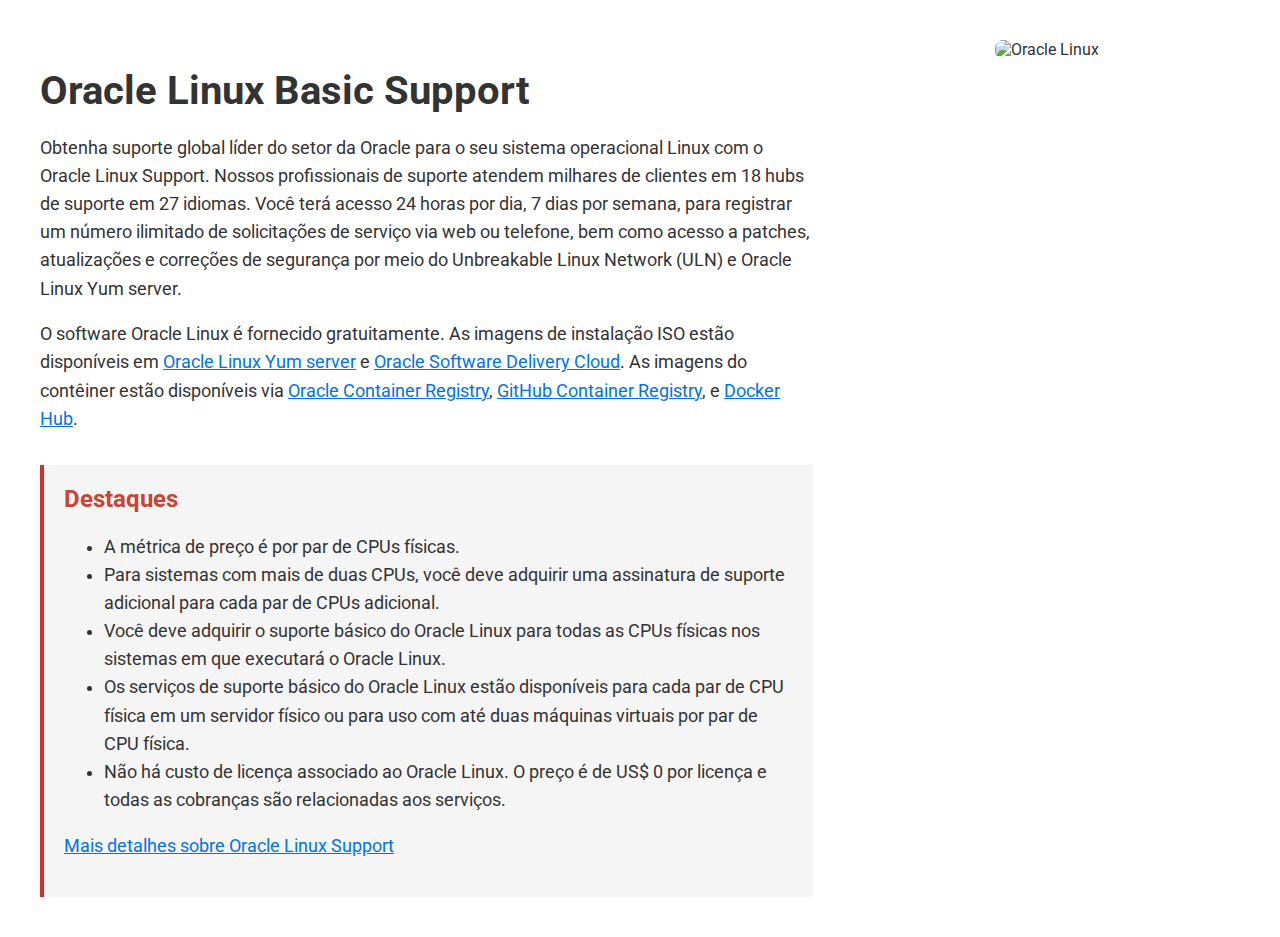
==== index.html @ 07af6cfa "fixbug" ====
<!DOCTYPE html>
<html lang="pt-BR">
<head>
  <meta charset="UTF-8">
  <meta name="viewport" content="width=device-width, initial-scale=1.0">
  <title>Oracle Linux Basic Support</title>
  <link href="https://fonts.googleapis.com/css2?family=Roboto&display=swap" rel="stylesheet">
</head>
<body style="font-family: 'Roboto', sans-serif; background-color: #ffffff; margin: 0; padding: 0; color: #333; min-height: 100vh;">

  <div style="max-width: 1200px; margin: 0 auto; padding: 40px 20px; display: flex; flex-wrap: wrap; gap: 40px;">
    <div style="flex: 2; min-width: 300px;">
      <h1 style="font-size: 2.5em; margin-bottom: 0.5em; font-weight: bold;">Oracle Linux Basic Support</h1>
      <p style="font-size: 1.1em; line-height: 1.6;">
        Obtenha suporte global líder do setor da Oracle para o seu sistema operacional Linux com o Oracle Linux Support.
        Nossos profissionais de suporte atendem milhares de clientes em 18 hubs de suporte em 27 idiomas.
        Você terá acesso 24 horas por dia, 7 dias por semana, para registrar um número ilimitado de solicitações de serviço via web ou telefone, bem como acesso a patches, atualizações e correções de segurança por meio do Unbreakable Linux Network (ULN) e Oracle Linux Yum server.
      </p>
      <p style="font-size: 1.1em; line-height: 1.6;">
        O software Oracle Linux é fornecido gratuitamente. As imagens de instalação ISO estão disponíveis em
        <a href="https://yum.oracle.com/" target="_blank" style="color: #0073e6; text-decoration: none; text-decoration: underline;">Oracle Linux Yum server</a> e
        <a href="https://edelivery.oracle.com/osdc/faces/Home.jspx" target="_blank" style="color: #0073e6; text-decoration: none; text-decoration: underline;">Oracle Software Delivery Cloud</a>.
        As imagens do contêiner estão disponíveis via
        <a href="https://container-registry.oracle.com/" target="_blank" style="color: #0073e6; text-decoration: none; text-decoration: underline;">Oracle Container Registry</a>,
        <a href="https://github.com/oracle/container-images" target="_blank" style="color: #0073e6; text-decoration: none; text-decoration: underline;">GitHub Container Registry</a>, e
        <a href="https://hub.docker.com/u/oracle" target="_blank" style="color: #0073e6; text-decoration: none; text-decoration: underline;">Docker Hub</a>.
      </p>

      <div style="margin-top: 2em; background-color: #f5f5f5; padding: 20px; border-left: 4px solid #d32f2f;">
        <h2 style="margin-top: 0; color: #c74634;">Destaques</h2>
        <ul style="font-size: 1.1em; line-height: 1.6;">
          <li>A métrica de preço é por par de CPUs físicas.</li>
          <li>Para sistemas com mais de duas CPUs, você deve adquirir uma assinatura de suporte adicional para cada par de CPUs adicional.</li>
          <li>Você deve adquirir o suporte básico do Oracle Linux para todas as CPUs físicas nos sistemas em que executará o Oracle Linux.</li>
          <li>Os serviços de suporte básico do Oracle Linux estão disponíveis para cada par de CPU física em um servidor físico ou para uso com até duas máquinas virtuais por par de CPU física.</li>
          <li>Não há custo de licença associado ao Oracle Linux. O preço é de US$ 0 por licença e todas as cobranças são relacionadas aos serviços.</li>
        </ul>
        <p style="font-size: 1.1em; line-height: 1.6;"><a href="https://www.oracle.com/linux/support/" target="_blank" style="color: #0073e6; text-decoration: none; text-decoration: underline;">Mais detalhes sobre Oracle Linux Support</a></p>
      </div>
    </div>

    <div style="flex: 1; min-width: 250px; display: flex; align-items: flex-start; justify-content: center;">
      <img src="https://shop.oracle.com/i/ostore/oimg/OracleLinuxPenguin.jpg" alt="Oracle Linux" style="max-width: 100%; height: auto; border-radius: 8px;">
    </div>
  </div>
</body>
</html>
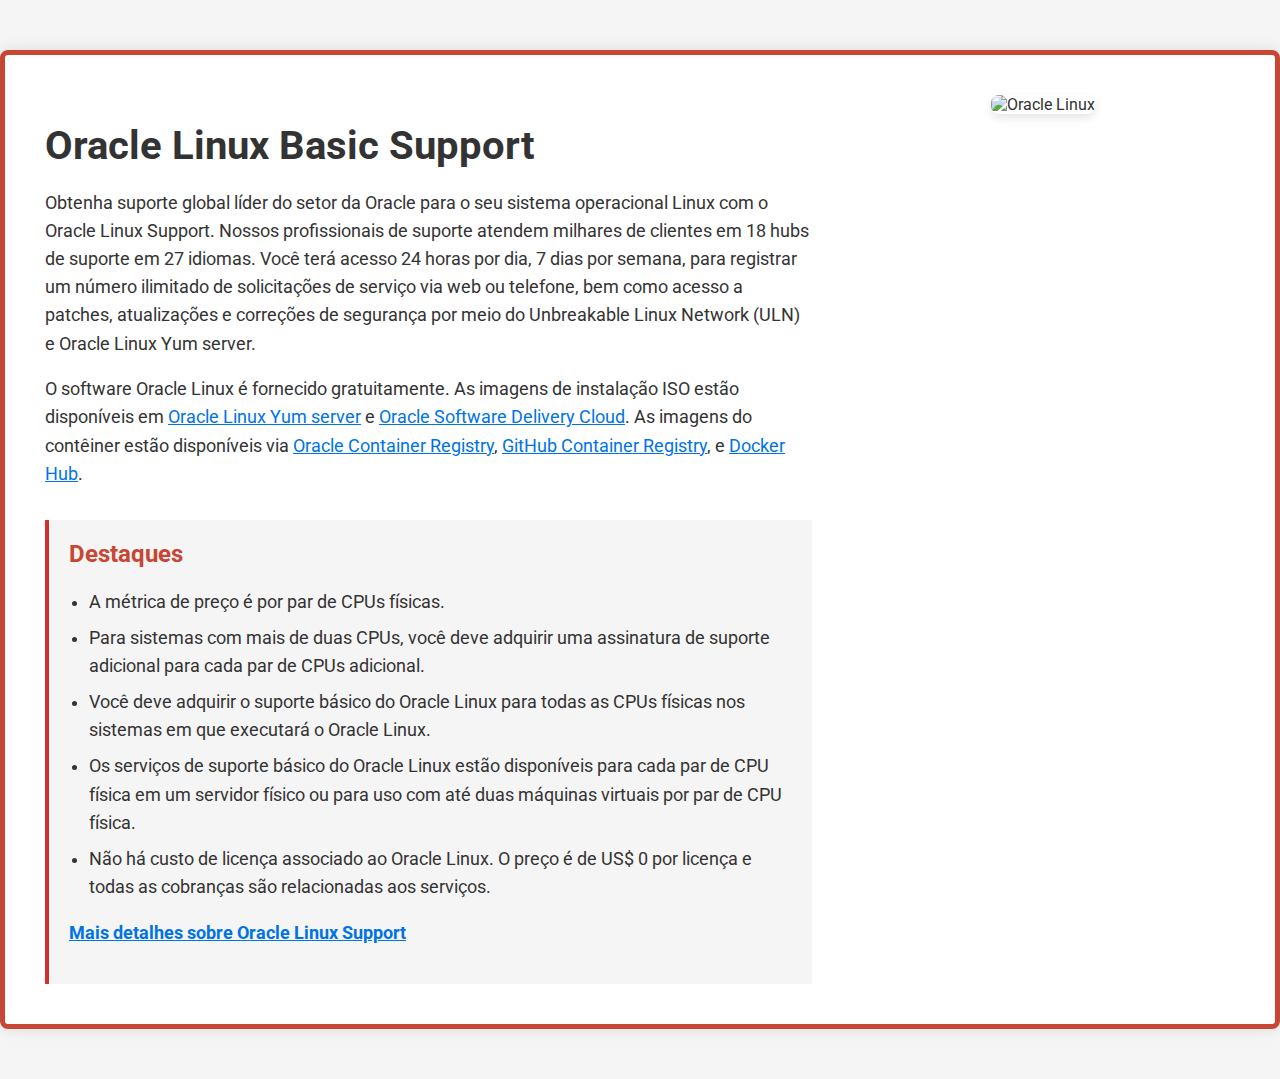
==== commit d47a37c4: "Atualizar o index.html" ====
--- a/index.html
+++ b/index.html
@@ -1,47 +1,56 @@
-<!DOCTYPE html>
-<html lang="pt-BR">
-<head>
-  <meta charset="UTF-8">
-  <meta name="viewport" content="width=device-width, initial-scale=1.0">
-  <title>Oracle Linux Basic Support</title>
-  <link href="https://fonts.googleapis.com/css2?family=Roboto&display=swap" rel="stylesheet">
-</head>
-<body style="font-family: 'Roboto', sans-serif; background-color: #ffffff; margin: 0; padding: 0; color: #333; min-height: 100vh;">
-
-  <div style="max-width: 1200px; margin: 0 auto; padding: 40px 20px; display: flex; flex-wrap: wrap; gap: 40px;">
-    <div style="flex: 2; min-width: 300px;">
-      <h1 style="font-size: 2.5em; margin-bottom: 0.5em; font-weight: bold;">Oracle Linux Basic Support</h1>
-      <p style="font-size: 1.1em; line-height: 1.6;">
-        Obtenha suporte global líder do setor da Oracle para o seu sistema operacional Linux com o Oracle Linux Support.
-        Nossos profissionais de suporte atendem milhares de clientes em 18 hubs de suporte em 27 idiomas.
-        Você terá acesso 24 horas por dia, 7 dias por semana, para registrar um número ilimitado de solicitações de serviço via web ou telefone, bem como acesso a patches, atualizações e correções de segurança por meio do Unbreakable Linux Network (ULN) e Oracle Linux Yum server.
-      </p>
-      <p style="font-size: 1.1em; line-height: 1.6;">
-        O software Oracle Linux é fornecido gratuitamente. As imagens de instalação ISO estão disponíveis em
-        <a href="https://yum.oracle.com/" target="_blank" style="color: #0073e6; text-decoration: none; text-decoration: underline;">Oracle Linux Yum server</a> e
-        <a href="https://edelivery.oracle.com/osdc/faces/Home.jspx" target="_blank" style="color: #0073e6; text-decoration: none; text-decoration: underline;">Oracle Software Delivery Cloud</a>.
-        As imagens do contêiner estão disponíveis via
-        <a href="https://container-registry.oracle.com/" target="_blank" style="color: #0073e6; text-decoration: none; text-decoration: underline;">Oracle Container Registry</a>,
-        <a href="https://github.com/oracle/container-images" target="_blank" style="color: #0073e6; text-decoration: none; text-decoration: underline;">GitHub Container Registry</a>, e
-        <a href="https://hub.docker.com/u/oracle" target="_blank" style="color: #0073e6; text-decoration: none; text-decoration: underline;">Docker Hub</a>.
-      </p>
-
-      <div style="margin-top: 2em; background-color: #f5f5f5; padding: 20px; border-left: 4px solid #d32f2f;">
-        <h2 style="margin-top: 0; color: #c74634;">Destaques</h2>
-        <ul style="font-size: 1.1em; line-height: 1.6;">
-          <li>A métrica de preço é por par de CPUs físicas.</li>
-          <li>Para sistemas com mais de duas CPUs, você deve adquirir uma assinatura de suporte adicional para cada par de CPUs adicional.</li>
-          <li>Você deve adquirir o suporte básico do Oracle Linux para todas as CPUs físicas nos sistemas em que executará o Oracle Linux.</li>
-          <li>Os serviços de suporte básico do Oracle Linux estão disponíveis para cada par de CPU física em um servidor físico ou para uso com até duas máquinas virtuais por par de CPU física.</li>
-          <li>Não há custo de licença associado ao Oracle Linux. O preço é de US$ 0 por licença e todas as cobranças são relacionadas aos serviços.</li>
-        </ul>
-        <p style="font-size: 1.1em; line-height: 1.6;"><a href="https://www.oracle.com/linux/support/" target="_blank" style="color: #0073e6; text-decoration: none; text-decoration: underline;">Mais detalhes sobre Oracle Linux Support</a></p>
-      </div>
-    </div>
-
-    <div style="flex: 1; min-width: 250px; display: flex; align-items: flex-start; justify-content: center;">
-      <img src="https://shop.oracle.com/i/ostore/oimg/OracleLinuxPenguin.jpg" alt="Oracle Linux" style="max-width: 100%; height: auto; border-radius: 8px;">
-    </div>
-  </div>
-</body>
+<!DOCTYPE html>
+<html lang="pt-BR">
+<head>
+  <meta charset="UTF-8">
+  <meta name="viewport" content="width=device-width, initial-scale=1.0">
+  <title>Oracle Linux Basic Support</title>
+  <link href="https://fonts.googleapis.com/css2?family=Roboto&display=swap" rel="stylesheet">
+</head>
+<body style="font-family: 'Roboto', sans-serif; background-color: #f5f5f5; margin: 0; padding: 20px 0; color: #333; min-height: 100vh;">
+
+  <!-- DIV PRINCIPAL COM BORDA VISÍVEL -->
+  <div style="max-width: 1200px; margin: 30px auto; padding: 40px; display: flex; flex-wrap: wrap; gap: 40px; 
+              border: 5px solid #c74634;
+              border-radius: 8px;
+              background-color: #ffffff;
+              box-shadow: 0 0 15px rgba(0,0,0,0.1);">
+    
+    <!-- Conteúdo existente (mantido igual) -->
+    <div style="flex: 2; min-width: 300px;">
+      <h1 style="font-size: 2.5em; margin-bottom: 0.5em; font-weight: bold;">Oracle Linux Basic Support</h1>
+      <p style="font-size: 1.1em; line-height: 1.6;">
+        Obtenha suporte global líder do setor da Oracle para o seu sistema operacional Linux com o Oracle Linux Support.
+        Nossos profissionais de suporte atendem milhares de clientes em 18 hubs de suporte em 27 idiomas.
+        Você terá acesso 24 horas por dia, 7 dias por semana, para registrar um número ilimitado de solicitações de serviço via web ou telefone, bem como acesso a patches, atualizações e correções de segurança por meio do Unbreakable Linux Network (ULN) e Oracle Linux Yum server.
+      </p>
+      <p style="font-size: 1.1em; line-height: 1.6;">
+        O software Oracle Linux é fornecido gratuitamente. As imagens de instalação ISO estão disponíveis em
+        <a href="https://yum.oracle.com/" target="_blank" style="color: #0073e6; text-decoration: underline;">Oracle Linux Yum server</a> e
+        <a href="https://edelivery.oracle.com/osdc/faces/Home.jspx" target="_blank" style="color: #0073e6; text-decoration: underline;">Oracle Software Delivery Cloud</a>.
+        As imagens do contêiner estão disponíveis via
+        <a href="https://container-registry.oracle.com/" target="_blank" style="color: #0073e6; text-decoration: underline;">Oracle Container Registry</a>,
+        <a href="https://github.com/oracle/container-images" target="_blank" style="color: #0073e6; text-decoration: underline;">GitHub Container Registry</a>, e
+        <a href="https://hub.docker.com/u/oracle" target="_blank" style="color: #0073e6; text-decoration: underline;">Docker Hub</a>.
+      </p>
+
+      <div style="margin-top: 2em; background-color: #f5f5f5; padding: 20px; border-left: 4px solid #d32f2f;">
+        <h2 style="margin-top: 0; color: #c74634;">Destaques</h2>
+        <ul style="font-size: 1.1em; line-height: 1.6; padding-left: 20px;">
+          <li style="margin-bottom: 8px;">A métrica de preço é por par de CPUs físicas.</li>
+          <li style="margin-bottom: 8px;">Para sistemas com mais de duas CPUs, você deve adquirir uma assinatura de suporte adicional para cada par de CPUs adicional.</li>
+          <li style="margin-bottom: 8px;">Você deve adquirir o suporte básico do Oracle Linux para todas as CPUs físicas nos sistemas em que executará o Oracle Linux.</li>
+          <li style="margin-bottom: 8px;">Os serviços de suporte básico do Oracle Linux estão disponíveis para cada par de CPU física em um servidor físico ou para uso com até duas máquinas virtuais por par de CPU física.</li>
+          <li style="margin-bottom: 8px;">Não há custo de licença associado ao Oracle Linux. O preço é de US$ 0 por licença e todas as cobranças são relacionadas aos serviços.</li>
+        </ul>
+        <p style="font-size: 1.1em; line-height: 1.6; margin-top: 1em;">
+          <a href="https://www.oracle.com/linux/support/" target="_blank" style="color: #0073e6; text-decoration: underline; font-weight: bold;">Mais detalhes sobre Oracle Linux Support</a>
+        </p>
+      </div>
+    </div>
+
+    <div style="flex: 1; min-width: 250px; display: flex; align-items: flex-start; justify-content: center;">
+      <img src="https://shop.oracle.com/i/ostore/oimg/OracleLinuxPenguin.jpg" alt="Oracle Linux" style="max-width: 100%; height: auto; border-radius: 8px; box-shadow: 0 4px 8px rgba(0,0,0,0.1);">
+    </div>
+  </div>
+</body>
 </html>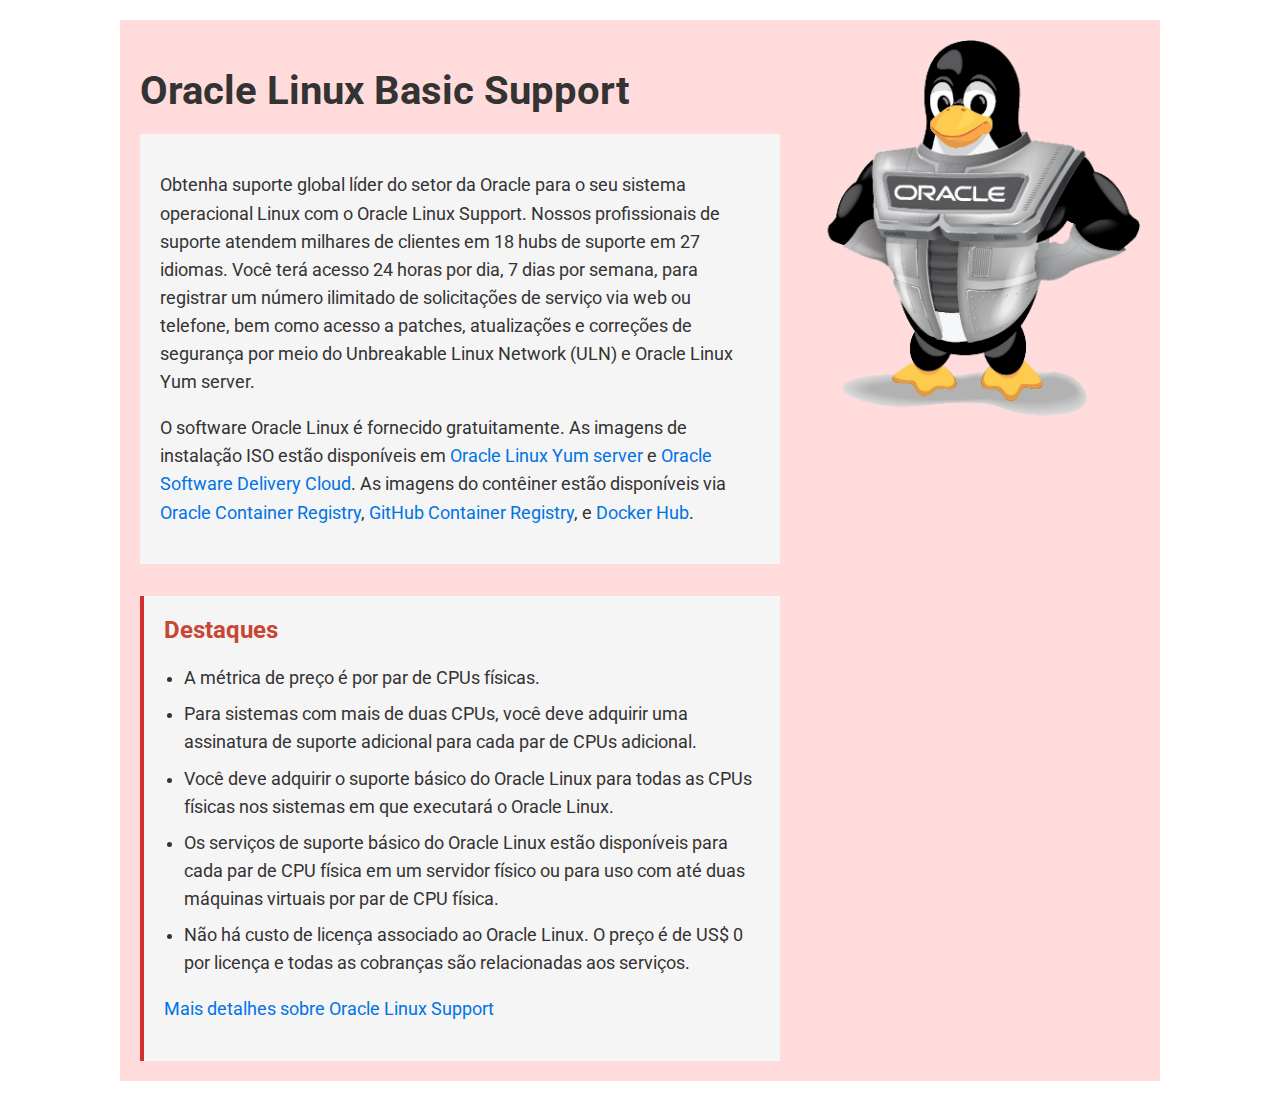
==== commit 9ac83199: "atualização com background no container" ====
--- a/index.html
+++ b/index.html
@@ -3,36 +3,32 @@
 <head>
   <meta charset="UTF-8">
   <meta name="viewport" content="width=device-width, initial-scale=1.0">
-  <title>Oracle Linux Basic Support</title>
+  <title>Oracle Linux Support</title>
   <link href="https://fonts.googleapis.com/css2?family=Roboto&display=swap" rel="stylesheet">
 </head>
-<body style="font-family: 'Roboto', sans-serif; background-color: #f5f5f5; margin: 0; padding: 20px 0; color: #333; min-height: 100vh;">
+<body style="font-family: 'Roboto', sans-serif; background-color: #ffffff; margin: 0; padding: 0; color: #333;">
 
-  <!-- DIV PRINCIPAL COM BORDA VISÍVEL -->
-  <div style="max-width: 1200px; margin: 30px auto; padding: 40px; display: flex; flex-wrap: wrap; gap: 40px; 
-              border: 5px solid #c74634;
-              border-radius: 8px;
-              background-color: #ffffff;
-              box-shadow: 0 0 15px rgba(0,0,0,0.1);">
-    
-    <!-- Conteúdo existente (mantido igual) -->
+  <div style="max-width: 1000px; margin: 20px auto 20px auto; padding: 20px; display: flex; flex-direction: row; gap: 40px; align-items: flex-start; flex-wrap: wrap; background-color: #ffdbdb;">
     <div style="flex: 2; min-width: 300px;">
       <h1 style="font-size: 2.5em; margin-bottom: 0.5em; font-weight: bold;">Oracle Linux Basic Support</h1>
-      <p style="font-size: 1.1em; line-height: 1.6;">
-        Obtenha suporte global líder do setor da Oracle para o seu sistema operacional Linux com o Oracle Linux Support.
-        Nossos profissionais de suporte atendem milhares de clientes em 18 hubs de suporte em 27 idiomas.
-        Você terá acesso 24 horas por dia, 7 dias por semana, para registrar um número ilimitado de solicitações de serviço via web ou telefone, bem como acesso a patches, atualizações e correções de segurança por meio do Unbreakable Linux Network (ULN) e Oracle Linux Yum server.
-      </p>
-      <p style="font-size: 1.1em; line-height: 1.6;">
-        O software Oracle Linux é fornecido gratuitamente. As imagens de instalação ISO estão disponíveis em
-        <a href="https://yum.oracle.com/" target="_blank" style="color: #0073e6; text-decoration: underline;">Oracle Linux Yum server</a> e
-        <a href="https://edelivery.oracle.com/osdc/faces/Home.jspx" target="_blank" style="color: #0073e6; text-decoration: underline;">Oracle Software Delivery Cloud</a>.
-        As imagens do contêiner estão disponíveis via
-        <a href="https://container-registry.oracle.com/" target="_blank" style="color: #0073e6; text-decoration: underline;">Oracle Container Registry</a>,
-        <a href="https://github.com/oracle/container-images" target="_blank" style="color: #0073e6; text-decoration: underline;">GitHub Container Registry</a>, e
-        <a href="https://hub.docker.com/u/oracle" target="_blank" style="color: #0073e6; text-decoration: underline;">Docker Hub</a>.
-      </p>
-
+      
+      <div style="background-color: #f5f5f5; margin-top: 20px; margin-bottom: 20px; padding: 20px;">
+        <p style="font-size: 1.1em; line-height: 1.6;">
+          Obtenha suporte global líder do setor da Oracle para o seu sistema operacional Linux com o Oracle Linux Support.
+          Nossos profissionais de suporte atendem milhares de clientes em 18 hubs de suporte em 27 idiomas.
+          Você terá acesso 24 horas por dia, 7 dias por semana, para registrar um número ilimitado de solicitações de serviço via web ou telefone, bem como acesso a patches, atualizações e correções de segurança por meio do Unbreakable Linux Network (ULN) e Oracle Linux Yum server.
+        </p>
+        <p style="font-size: 1.1em; line-height: 1.6;">
+          O software Oracle Linux é fornecido gratuitamente. As imagens de instalação ISO estão disponíveis em
+          <a href="https://yum.oracle.com/" target="_blank" style="color: #0073e6; text-decoration: none;">Oracle Linux Yum server</a> e
+          <a href="https://edelivery.oracle.com/osdc/faces/Home.jspx" target="_blank" style="color: #0073e6; text-decoration: none;">Oracle Software Delivery Cloud</a>.
+          As imagens do contêiner estão disponíveis via
+          <a href="https://container-registry.oracle.com/" target="_blank" style="color: #0073e6; text-decoration: none;">Oracle Container Registry</a>,
+          <a href="https://github.com/oracle/container-images" target="_blank" style="color: #0073e6; text-decoration: none;">GitHub Container Registry</a>, e
+          <a href="https://hub.docker.com/u/oracle" target="_blank" style="color: #0073e6; text-decoration: none;">Docker Hub</a>.
+        </p>
+      </div>
+      
       <div style="margin-top: 2em; background-color: #f5f5f5; padding: 20px; border-left: 4px solid #d32f2f;">
         <h2 style="margin-top: 0; color: #c74634;">Destaques</h2>
         <ul style="font-size: 1.1em; line-height: 1.6; padding-left: 20px;">
@@ -42,14 +38,14 @@
           <li style="margin-bottom: 8px;">Os serviços de suporte básico do Oracle Linux estão disponíveis para cada par de CPU física em um servidor físico ou para uso com até duas máquinas virtuais por par de CPU física.</li>
           <li style="margin-bottom: 8px;">Não há custo de licença associado ao Oracle Linux. O preço é de US$ 0 por licença e todas as cobranças são relacionadas aos serviços.</li>
         </ul>
-        <p style="font-size: 1.1em; line-height: 1.6; margin-top: 1em;">
-          <a href="https://www.oracle.com/linux/support/" target="_blank" style="color: #0073e6; text-decoration: underline; font-weight: bold;">Mais detalhes sobre Oracle Linux Support</a>
+        <p style="font-size: 1.1em; line-height: 1.6;">
+          <a href="https://www.oracle.com/linux/support/" target="_blank" style="color: #0073e6; text-decoration: none;">Mais detalhes sobre Oracle Linux Support</a>
         </p>
       </div>
     </div>
-
-    <div style="flex: 1; min-width: 250px; display: flex; align-items: flex-start; justify-content: center;">
-      <img src="https://shop.oracle.com/i/ostore/oimg/OracleLinuxPenguin.jpg" alt="Oracle Linux" style="max-width: 100%; height: auto; border-radius: 8px; box-shadow: 0 4px 8px rgba(0,0,0,0.1);">
+    
+    <div style="flex: 1; min-width: 250px;">
+      <img src="Penguin.png" alt="Oracle Linux" style="width: 100%; height: auto; border-radius: 8px;">
     </div>
   </div>
 </body>
